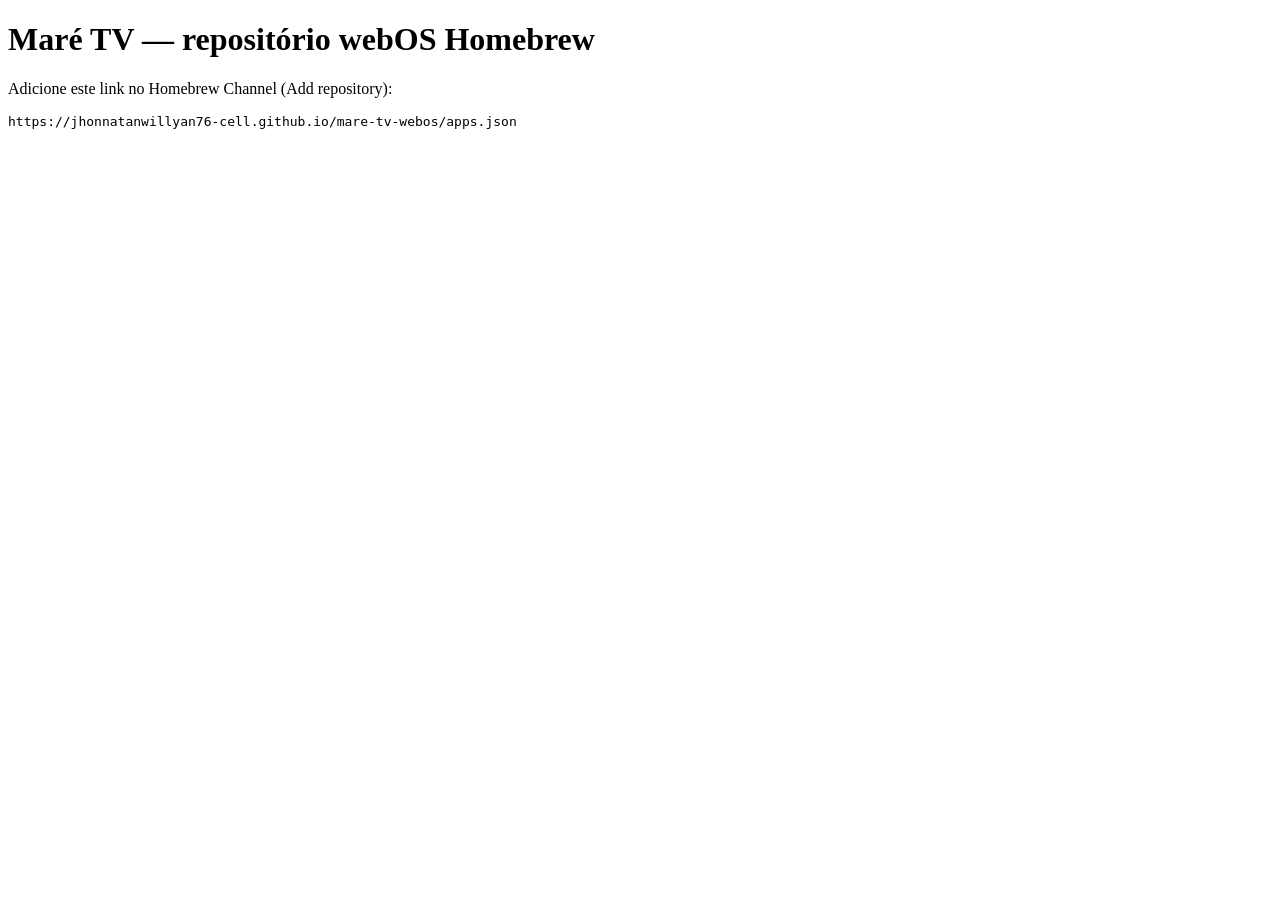
==== docs/index.html @ 0957a9a3 "repo webosbrew por link: docs/apps.json (Add repository)" ====
<!doctype html><meta charset="utf-8"><title>Maré TV — repo webOS</title><h1>Maré TV — repositório webOS Homebrew</h1><p>Adicione este link no Homebrew Channel (Add repository):</p><pre>https://jhonnatanwillyan76-cell.github.io/mare-tv-webos/apps.json</pre>
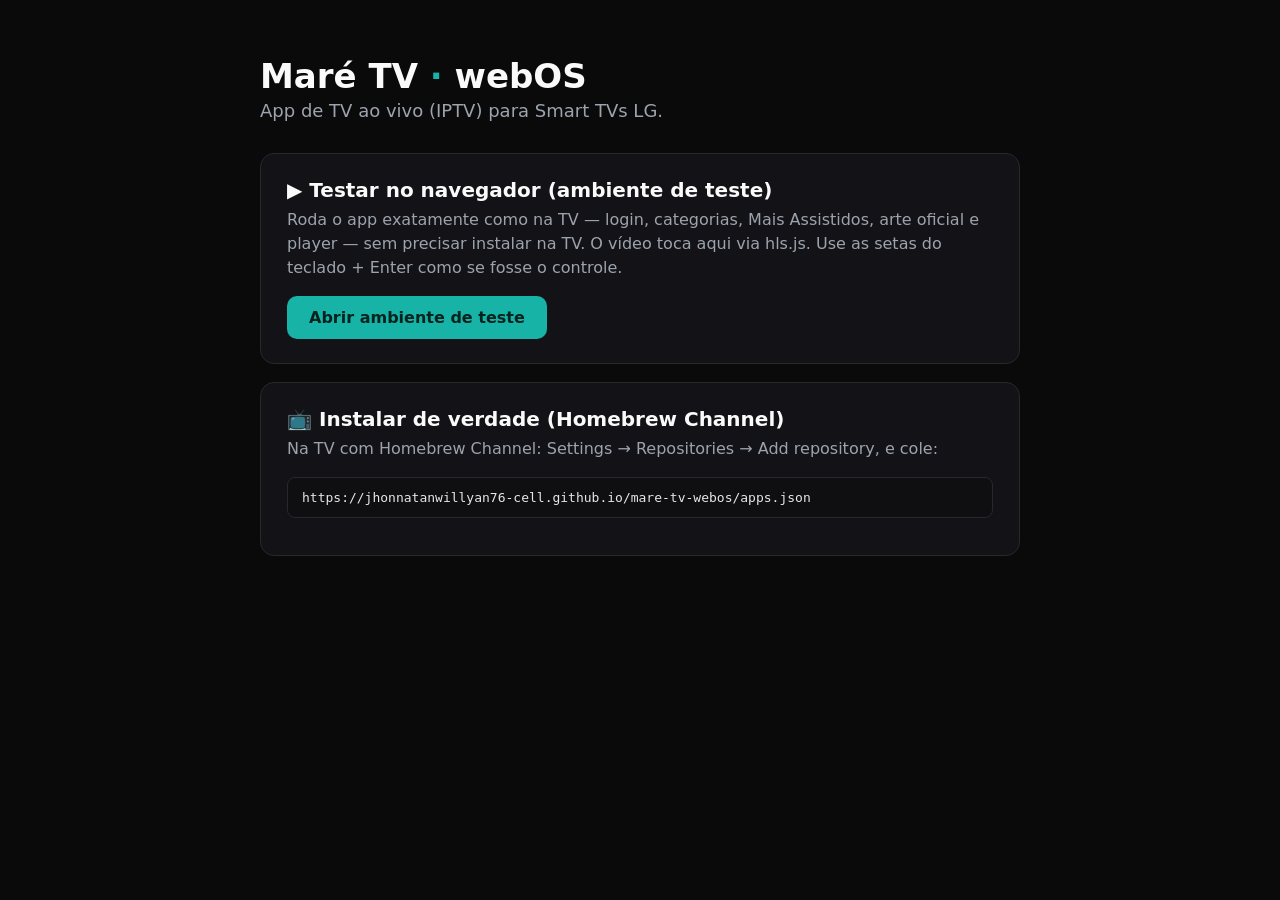
==== commit 26586b3b: "app: design Mare + Mais Assistidos + cache/skeleton; ambiente de teste (preview + hls.js)" ====
--- a/docs/index.html
+++ b/docs/index.html
@@ -1 +1,33 @@
-<!doctype html><meta charset="utf-8"><title>Maré TV — repo webOS</title><h1>Maré TV — repositório webOS Homebrew</h1><p>Adicione este link no Homebrew Channel (Add repository):</p><pre>https://jhonnatanwillyan76-cell.github.io/mare-tv-webos/apps.json</pre>+<!doctype html>
+<html lang="pt-BR">
+<meta charset="utf-8">
+<meta name="viewport" content="width=device-width, initial-scale=1">
+<title>Maré TV — webOS</title>
+<style>
+  body { margin:0; background:#0a0a0b; color:#fafafa; font-family:system-ui,Segoe UI,Arial,sans-serif; }
+  .wrap { max-width:760px; margin:0 auto; padding:56px 24px; }
+  h1 { font-size:34px; margin:0 0 4px; }
+  .sub { color:#9ca3ad; font-size:18px; margin:0 0 32px; }
+  .card { background:#131317; border:1px solid #27272c; border-radius:14px; padding:24px 26px; margin-bottom:18px; }
+  .card h2 { margin:0 0 6px; font-size:20px; }
+  .card p { color:#9ca3ad; margin:0 0 16px; line-height:1.5; }
+  a.btn { display:inline-block; background:#17b3a6; color:#04231f; font-weight:bold; text-decoration:none; padding:12px 22px; border-radius:10px; }
+  pre { background:#0f0f12; border:1px solid #27272c; border-radius:8px; padding:12px 14px; overflow:auto; color:#e5e7eb; font-size:13px; }
+  .teal { color:#17b3a6; }
+</style>
+<div class="wrap">
+  <h1>Maré TV <span class="teal">·</span> webOS</h1>
+  <p class="sub">App de TV ao vivo (IPTV) para Smart TVs LG.</p>
+
+  <div class="card">
+    <h2>▶ Testar no navegador (ambiente de teste)</h2>
+    <p>Roda o app exatamente como na TV — login, categorias, Mais Assistidos, arte oficial e player — sem precisar instalar na TV. O vídeo toca aqui via hls.js. Use as setas do teclado + Enter como se fosse o controle.</p>
+    <a class="btn" href="preview/index.html">Abrir ambiente de teste</a>
+  </div>
+
+  <div class="card">
+    <h2>📺 Instalar de verdade (Homebrew Channel)</h2>
+    <p>Na TV com Homebrew Channel: Settings → Repositories → Add repository, e cole:</p>
+    <pre>https://jhonnatanwillyan76-cell.github.io/mare-tv-webos/apps.json</pre>
+  </div>
+</div>
